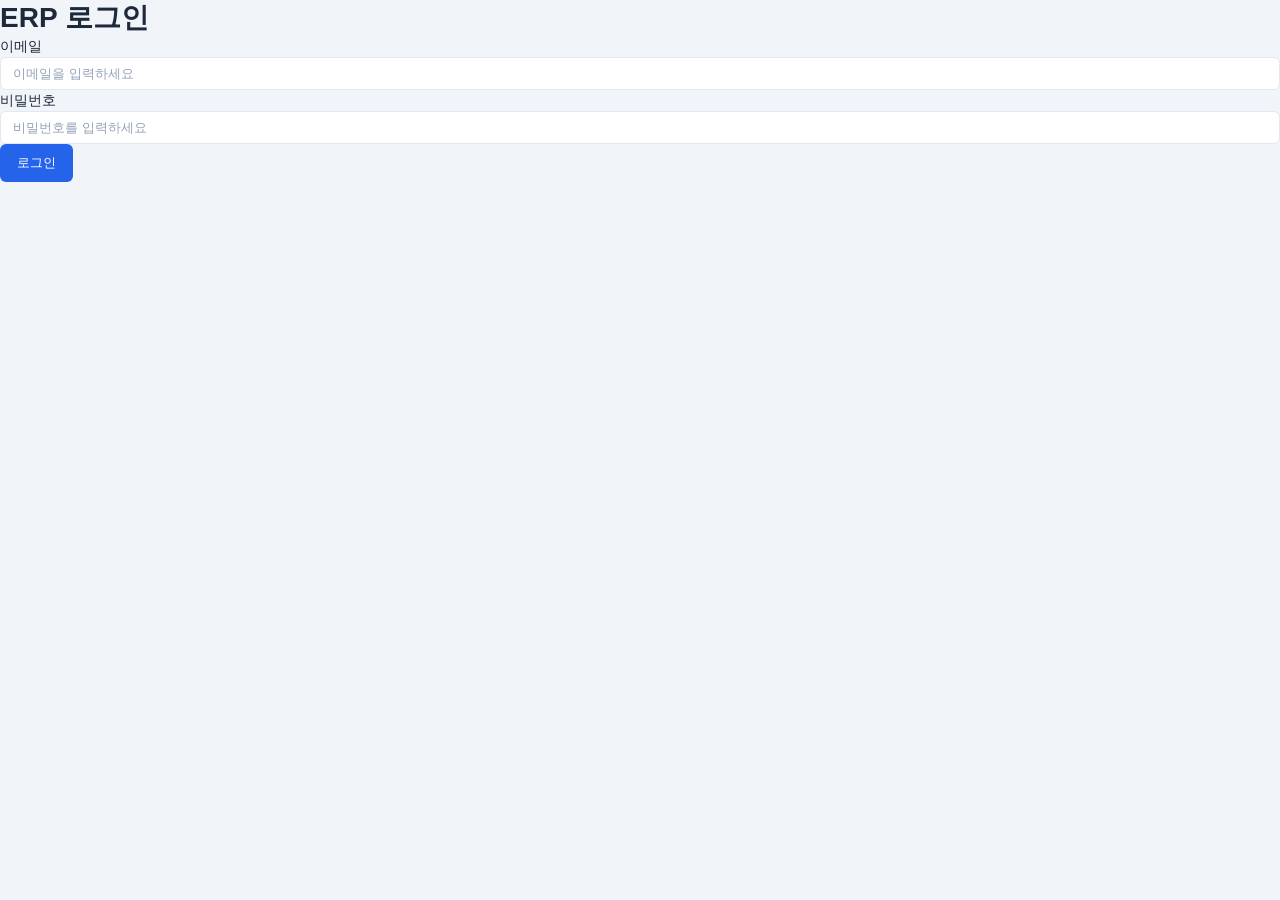
==== pages/index.html @ 7d4501e5 "feat: 문서 관리 시스템 초기 구현 - 엑셀 파일 업로드/임시저장/최종본 관리 기능 - AI 채팅 (Anthropic API 연동) - AI 마법사 (PPT 슬라이드, 결재 문" ====
<!DOCTYPE html>
<html lang="ko">
<head>
  <meta charset="UTF-8">
  <meta name="viewport" content="width=device-width, initial-scale=1.0">
  <title>ERP 시스템</title>
  <link rel="stylesheet" href="/public/css/base.css">
  <link rel="stylesheet" href="/public/css/layout.css">
  <link rel="stylesheet" href="/public/css/components.css">
</head>
<body>

<div class="app-container" id="app">
  <header class="app-header">
    <h1 class="app-header__title">ERP 대시보드</h1>
    <div class="app-header__actions">
      <button class="btn btn--secondary btn--sm" id="btn-logout">로그아웃</button>
    </div>
  </header>

  <aside class="sidebar-left">
    <div class="panel-header">
      <span class="panel-header__title">메뉴</span>
    </div>
    <div class="panel-body">
      <ul class="file-list">
        <li class="file-item">
          <span class="file-item__icon">📄</span>
          <a href="/pages/modules/document-manager/index.html"
            class="file-item__name">문서 관리</a>
        </li>
      </ul>
    </div>
  </aside>

  <main class="main-content">
    <div class="empty-state">
      <div class="empty-state__icon">🏠</div>
      <div class="empty-state__text">
        왼쪽 메뉴에서 모듈을 선택해주세요
      </div>
    </div>
  </main>

  <aside class="sidebar-right">
    <div class="panel-header">
      <span class="panel-header__title">알림</span>
    </div>
    <div class="panel-body">
      <div class="empty-state">
        <div class="empty-state__text">새로운 알림이 없습니다</div>
      </div>
    </div>
  </aside>
</div>

<div class="toast-container"></div>

<script type="module">
  import { isLoggedIn, logout } from '/public/js/core/auth.js';

  if (!isLoggedIn()) {
    window.location.href = '/pages/login.html';
  }

  document.getElementById('btn-logout')
    .addEventListener('click', () => logout());
</script>

</body>
</html>
---- public/css/base.css ----
/* ===== Reset & Box Model ===== */
*,
*::before,
*::after {
  margin: 0;
  padding: 0;
  box-sizing: border-box;
}

/* ===== CSS Variables ===== */
:root {
  /* Colors */
  --color-primary: #2563eb;
  --color-primary-hover: #1d4ed8;
  --color-primary-light: #dbeafe;
  --color-secondary: #64748b;
  --color-success: #16a34a;
  --color-success-light: #dcfce7;
  --color-danger: #dc2626;
  --color-danger-light: #fee2e2;
  --color-warning: #f59e0b;
  --color-warning-light: #fef3c7;
  --color-info: #0ea5e9;

  /* Grays */
  --color-bg: #f1f5f9;
  --color-surface: #ffffff;
  --color-border: #e2e8f0;
  --color-border-hover: #cbd5e1;
  --color-text: #1e293b;
  --color-text-secondary: #64748b;
  --color-text-muted: #94a3b8;

  /* Typography */
  --font-family: 'Pretendard', -apple-system, BlinkMacSystemFont,
    'Segoe UI', Roboto, sans-serif;
  --font-size-xs: 0.75rem;
  --font-size-sm: 0.8125rem;
  --font-size-base: 0.875rem;
  --font-size-md: 1rem;
  --font-size-lg: 1.125rem;
  --font-size-xl: 1.25rem;
  --font-size-2xl: 1.5rem;

  /* Spacing */
  --space-1: 0.25rem;
  --space-2: 0.5rem;
  --space-3: 0.75rem;
  --space-4: 1rem;
  --space-5: 1.25rem;
  --space-6: 1.5rem;
  --space-8: 2rem;

  /* Radius */
  --radius-sm: 4px;
  --radius-md: 6px;
  --radius-lg: 8px;
  --radius-xl: 12px;

  /* Shadows */
  --shadow-sm: 0 1px 2px rgba(0, 0, 0, 0.05);
  --shadow-md: 0 4px 6px -1px rgba(0, 0, 0, 0.1);
  --shadow-lg: 0 10px 15px -3px rgba(0, 0, 0, 0.1);

  /* Transitions */
  --transition-fast: 150ms ease;
  --transition-base: 200ms ease;
}

/* ===== Base Typography ===== */
html {
  font-size: 16px;
  -webkit-font-smoothing: antialiased;
  -moz-osx-font-smoothing: grayscale;
}

body {
  font-family: var(--font-family);
  font-size: var(--font-size-base);
  line-height: 1.5;
  color: var(--color-text);
  background-color: var(--color-bg);
}

h1, h2, h3, h4, h5, h6 {
  font-weight: 600;
  line-height: 1.3;
}

a {
  color: var(--color-primary);
  text-decoration: none;
}

a:hover {
  text-decoration: underline;
}

/* ===== Scrollbar ===== */
::-webkit-scrollbar {
  width: 6px;
  height: 6px;
}

::-webkit-scrollbar-track {
  background: transparent;
}

::-webkit-scrollbar-thumb {
  background: var(--color-border-hover);
  border-radius: 3px;
}

::-webkit-scrollbar-thumb:hover {
  background: var(--color-secondary);
}

/* ===== Selection ===== */
::selection {
  background-color: var(--color-primary-light);
  color: var(--color-primary);
}

/* ===== Utility Classes ===== */
.hidden {
  display: none !important;
}

.sr-only {
  position: absolute;
  width: 1px;
  height: 1px;
  padding: 0;
  margin: -1px;
  overflow: hidden;
  clip: rect(0, 0, 0, 0);
  white-space: nowrap;
  border-width: 0;
}

.truncate {
  overflow: hidden;
  text-overflow: ellipsis;
  white-space: nowrap;
}
---- public/css/layout.css ----
/* ===== Full Screen Layout ===== */
.app-container {
  display: grid;
  grid-template-columns: 280px 1fr 300px;
  grid-template-rows: 56px 1fr;
  grid-template-areas:
    "header header header"
    "sidebar-left main sidebar-right";
  height: 100vh;
  overflow: hidden;
}

/* ===== Header ===== */
.app-header {
  grid-area: header;
  display: flex;
  align-items: center;
  justify-content: space-between;
  padding: 0 var(--space-6);
  background-color: var(--color-surface);
  border-bottom: 1px solid var(--color-border);
  z-index: 10;
}

.app-header__title {
  font-size: var(--font-size-lg);
  font-weight: 700;
  color: var(--color-text);
}

.app-header__actions {
  display: flex;
  align-items: center;
  gap: var(--space-3);
}

/* ===== Left Sidebar (AI Chat) ===== */
.sidebar-left {
  grid-area: sidebar-left;
  display: flex;
  flex-direction: column;
  background-color: var(--color-surface);
  border-right: 1px solid var(--color-border);
  overflow: hidden;
}

/* ===== Main Content ===== */
.main-content {
  grid-area: main;
  display: flex;
  flex-direction: column;
  overflow: hidden;
  background-color: var(--color-bg);
}

/* ===== Right Sidebar (File Manager + Checklist) ===== */
.sidebar-right {
  grid-area: sidebar-right;
  display: flex;
  flex-direction: column;
  background-color: var(--color-surface);
  border-left: 1px solid var(--color-border);
  overflow: hidden;
}

/* ===== Panel Header ===== */
.panel-header {
  display: flex;
  align-items: center;
  justify-content: space-between;
  padding: var(--space-3) var(--space-4);
  border-bottom: 1px solid var(--color-border);
  flex-shrink: 0;
}

.panel-header__title {
  font-size: var(--font-size-sm);
  font-weight: 600;
  color: var(--color-text);
  text-transform: uppercase;
  letter-spacing: 0.05em;
}

/* ===== Panel Body ===== */
.panel-body {
  flex: 1;
  overflow-y: auto;
  padding: var(--space-3);
}

/* ===== Tab Navigation ===== */
.tab-nav {
  display: flex;
  border-bottom: 1px solid var(--color-border);
  flex-shrink: 0;
}

.tab-nav__item {
  flex: 1;
  padding: var(--space-3) var(--space-4);
  font-size: var(--font-size-sm);
  font-weight: 500;
  color: var(--color-text-secondary);
  background: none;
  border: none;
  border-bottom: 2px solid transparent;
  cursor: pointer;
  text-align: center;
  transition: color var(--transition-fast), border-color var(--transition-fast);
}

.tab-nav__item:hover {
  color: var(--color-text);
}

.tab-nav__item.is-active {
  color: var(--color-primary);
  border-bottom-color: var(--color-primary);
}

/* ===== Tab Content ===== */
.tab-content {
  flex: 1;
  overflow: hidden;
  display: flex;
  flex-direction: column;
}

.tab-pane {
  display: none;
  flex: 1;
  flex-direction: column;
  overflow: hidden;
}

.tab-pane.is-active {
  display: flex;
}

/* ===== Excel Area ===== */
.excel-area {
  flex: 1;
  display: flex;
  flex-direction: column;
  overflow: hidden;
}

.excel-toolbar {
  display: flex;
  align-items: center;
  gap: var(--space-2);
  padding: var(--space-2) var(--space-4);
  background-color: var(--color-surface);
  border-bottom: 1px solid var(--color-border);
  flex-shrink: 0;
}

.excel-sheet-wrapper {
  flex: 1;
  overflow: auto;
  background-color: var(--color-surface);
}

/* ===== Resizable Panels ===== */
.split-horizontal {
  display: flex;
  flex-direction: column;
  height: 100%;
}

.split-horizontal__top {
  flex: 1;
  overflow: hidden;
  display: flex;
  flex-direction: column;
}

.split-horizontal__bottom {
  height: 200px;
  min-height: 100px;
  overflow: hidden;
  display: flex;
  flex-direction: column;
  border-top: 1px solid var(--color-border);
}

/* ===== Right Sidebar Split ===== */
.sidebar-right__section {
  flex: 1;
  display: flex;
  flex-direction: column;
  overflow: hidden;
  min-height: 0;
}

.sidebar-right__section + .sidebar-right__section {
  border-top: 2px solid var(--color-border);
}
---- public/css/components.css ----
/* ===== Buttons ===== */
.btn {
  display: inline-flex;
  align-items: center;
  justify-content: center;
  gap: var(--space-2);
  padding: var(--space-2) var(--space-4);
  font-family: var(--font-family);
  font-size: var(--font-size-sm);
  font-weight: 500;
  line-height: 1.5;
  border: 1px solid transparent;
  border-radius: var(--radius-md);
  cursor: pointer;
  transition: all var(--transition-fast);
  white-space: nowrap;
}

.btn:disabled {
  opacity: 0.5;
  cursor: not-allowed;
}

.btn--primary {
  background-color: var(--color-primary);
  color: #fff;
}

.btn--primary:hover:not(:disabled) {
  background-color: var(--color-primary-hover);
}

.btn--secondary {
  background-color: var(--color-surface);
  color: var(--color-text);
  border-color: var(--color-border);
}

.btn--secondary:hover:not(:disabled) {
  background-color: var(--color-bg);
  border-color: var(--color-border-hover);
}

.btn--danger {
  background-color: var(--color-danger);
  color: #fff;
}

.btn--danger:hover:not(:disabled) {
  background-color: #b91c1c;
}

.btn--success {
  background-color: var(--color-success);
  color: #fff;
}

.btn--success:hover:not(:disabled) {
  background-color: #15803d;
}

.btn--sm {
  padding: var(--space-1) var(--space-2);
  font-size: var(--font-size-xs);
}

.btn--icon {
  padding: var(--space-2);
  min-width: 32px;
  min-height: 32px;
}

/* ===== Form Elements ===== */
.form-input {
  width: 100%;
  padding: var(--space-2) var(--space-3);
  font-family: var(--font-family);
  font-size: var(--font-size-sm);
  color: var(--color-text);
  background-color: var(--color-surface);
  border: 1px solid var(--color-border);
  border-radius: var(--radius-md);
  transition: border-color var(--transition-fast);
}

.form-input:focus {
  outline: none;
  border-color: var(--color-primary);
  box-shadow: 0 0 0 3px rgba(37, 99, 235, 0.1);
}

.form-input::placeholder {
  color: var(--color-text-muted);
}

.form-textarea {
  resize: vertical;
  min-height: 80px;
}

/* ===== Modal ===== */
.modal-overlay {
  position: fixed;
  top: 0;
  left: 0;
  right: 0;
  bottom: 0;
  background-color: rgba(0, 0, 0, 0.5);
  display: flex;
  align-items: center;
  justify-content: center;
  z-index: 100;
  opacity: 0;
  pointer-events: none;
  transition: opacity var(--transition-base);
}

.modal-overlay.is-open {
  opacity: 1;
  pointer-events: auto;
}

.modal {
  background-color: var(--color-surface);
  border-radius: var(--radius-xl);
  box-shadow: var(--shadow-lg);
  width: 90%;
  max-width: 500px;
  max-height: 90vh;
  overflow: auto;
  transform: translateY(10px);
  transition: transform var(--transition-base);
}

.modal-overlay.is-open .modal {
  transform: translateY(0);
}

.modal__header {
  display: flex;
  align-items: center;
  justify-content: space-between;
  padding: var(--space-4) var(--space-6);
  border-bottom: 1px solid var(--color-border);
}

.modal__title {
  font-size: var(--font-size-md);
  font-weight: 600;
}

.modal__close {
  background: none;
  border: none;
  font-size: var(--font-size-xl);
  color: var(--color-text-secondary);
  cursor: pointer;
  padding: var(--space-1);
  line-height: 1;
}

.modal__body {
  padding: var(--space-6);
}

.modal__footer {
  display: flex;
  justify-content: flex-end;
  gap: var(--space-3);
  padding: var(--space-4) var(--space-6);
  border-top: 1px solid var(--color-border);
}

/* ===== Large Modal ===== */
.modal--lg {
  max-width: 900px;
}

.modal--full {
  max-width: 95vw;
  max-height: 95vh;
  width: 95vw;
  height: 95vh;
}

/* ===== Toast ===== */
.toast-container {
  position: fixed;
  top: var(--space-4);
  right: var(--space-4);
  z-index: 200;
  display: flex;
  flex-direction: column;
  gap: var(--space-2);
}

.toast {
  display: flex;
  align-items: center;
  gap: var(--space-3);
  padding: var(--space-3) var(--space-4);
  background-color: var(--color-surface);
  border-radius: var(--radius-md);
  box-shadow: var(--shadow-md);
  border-left: 4px solid var(--color-info);
  min-width: 280px;
  animation: toast-in 0.3s ease;
}

.toast.is-removing {
  animation: toast-out 0.3s ease forwards;
}

.toast--success {
  border-left-color: var(--color-success);
}

.toast--error {
  border-left-color: var(--color-danger);
}

.toast--warning {
  border-left-color: var(--color-warning);
}

@keyframes toast-in {
  from { opacity: 0; transform: translateX(100%); }
  to { opacity: 1; transform: translateX(0); }
}

@keyframes toast-out {
  from { opacity: 1; transform: translateX(0); }
  to { opacity: 0; transform: translateX(100%); }
}

/* ===== File List ===== */
.file-list {
  list-style: none;
}

.file-item {
  display: flex;
  align-items: center;
  gap: var(--space-2);
  padding: var(--space-2) var(--space-3);
  border-radius: var(--radius-md);
  cursor: pointer;
  transition: background-color var(--transition-fast);
}

.file-item:hover {
  background-color: var(--color-bg);
}

.file-item.is-selected {
  background-color: var(--color-primary-light);
}

.file-item__icon {
  width: 20px;
  height: 20px;
  flex-shrink: 0;
  color: var(--color-success);
}

.file-item__name {
  flex: 1;
  font-size: var(--font-size-sm);
  overflow: hidden;
  text-overflow: ellipsis;
  white-space: nowrap;
}

.file-item__date {
  font-size: var(--font-size-xs);
  color: var(--color-text-muted);
  flex-shrink: 0;
}

.file-item__actions {
  display: flex;
  gap: var(--space-1);
  opacity: 0;
  transition: opacity var(--transition-fast);
}

.file-item:hover .file-item__actions {
  opacity: 1;
}

/* ===== Excel Table ===== */
.excel-table {
  width: 100%;
  border-collapse: collapse;
  font-size: var(--font-size-sm);
}

.excel-table th,
.excel-table td {
  padding: var(--space-1) var(--space-2);
  border: 1px solid var(--color-border);
  text-align: left;
  min-width: 80px;
  max-width: 200px;
  overflow: hidden;
  text-overflow: ellipsis;
  white-space: nowrap;
}

.excel-table th {
  background-color: var(--color-bg);
  font-weight: 600;
  position: sticky;
  top: 0;
  z-index: 1;
}

.excel-table .row-header {
  background-color: var(--color-bg);
  font-weight: 500;
  color: var(--color-text-secondary);
  text-align: center;
  width: 40px;
  min-width: 40px;
}

.excel-table td.is-editing {
  padding: 0;
  background-color: var(--color-primary-light);
}

.excel-table td.is-editing .cell-input {
  width: 100%;
  height: 100%;
  padding: var(--space-1) var(--space-2);
  border: 2px solid var(--color-primary);
  font-family: var(--font-family);
  font-size: var(--font-size-sm);
  background: #fff;
}

/* ===== Chat ===== */
.chat-messages {
  flex: 1;
  overflow-y: auto;
  padding: var(--space-3);
  display: flex;
  flex-direction: column;
  gap: var(--space-3);
}

.chat-bubble {
  max-width: 85%;
  padding: var(--space-3);
  border-radius: var(--radius-lg);
  font-size: var(--font-size-sm);
  line-height: 1.6;
  word-break: break-word;
}

.chat-bubble--user {
  align-self: flex-end;
  background-color: var(--color-primary);
  color: #fff;
  border-bottom-right-radius: var(--radius-sm);
}

.chat-bubble--ai {
  align-self: flex-start;
  background-color: var(--color-bg);
  color: var(--color-text);
  border-bottom-left-radius: var(--radius-sm);
}

.chat-input-area {
  display: flex;
  gap: var(--space-2);
  padding: var(--space-3);
  border-top: 1px solid var(--color-border);
  flex-shrink: 0;
}

.chat-input-area .form-input {
  flex: 1;
}

/* ===== Loading Spinner ===== */
.spinner {
  display: inline-block;
  width: 20px;
  height: 20px;
  border: 2px solid var(--color-border);
  border-top-color: var(--color-primary);
  border-radius: 50%;
  animation: spin 0.6s linear infinite;
}

@keyframes spin {
  to { transform: rotate(360deg); }
}

/* ===== Badge ===== */
.badge {
  display: inline-flex;
  align-items: center;
  padding: 2px var(--space-2);
  font-size: var(--font-size-xs);
  font-weight: 500;
  border-radius: 9999px;
}

.badge--info {
  background-color: var(--color-primary-light);
  color: var(--color-primary);
}

.badge--success {
  background-color: var(--color-success-light);
  color: var(--color-success);
}

.badge--warning {
  background-color: var(--color-warning-light);
  color: var(--color-warning);
}

/* ===== Empty State ===== */
.empty-state {
  display: flex;
  flex-direction: column;
  align-items: center;
  justify-content: center;
  padding: var(--space-8);
  color: var(--color-text-muted);
  text-align: center;
  gap: var(--space-2);
}

.empty-state__icon {
  font-size: 2rem;
  opacity: 0.5;
}

.empty-state__text {
  font-size: var(--font-size-sm);
}

/* ===== Checklist ===== */
.checklist {
  list-style: none;
}

.checklist__item {
  display: flex;
  align-items: center;
  gap: var(--space-2);
  padding: var(--space-2) 0;
  font-size: var(--font-size-sm);
  border-bottom: 1px solid var(--color-border);
}

.checklist__item:last-child {
  border-bottom: none;
}

.checklist__checkbox {
  width: 16px;
  height: 16px;
  accent-color: var(--color-primary);
}
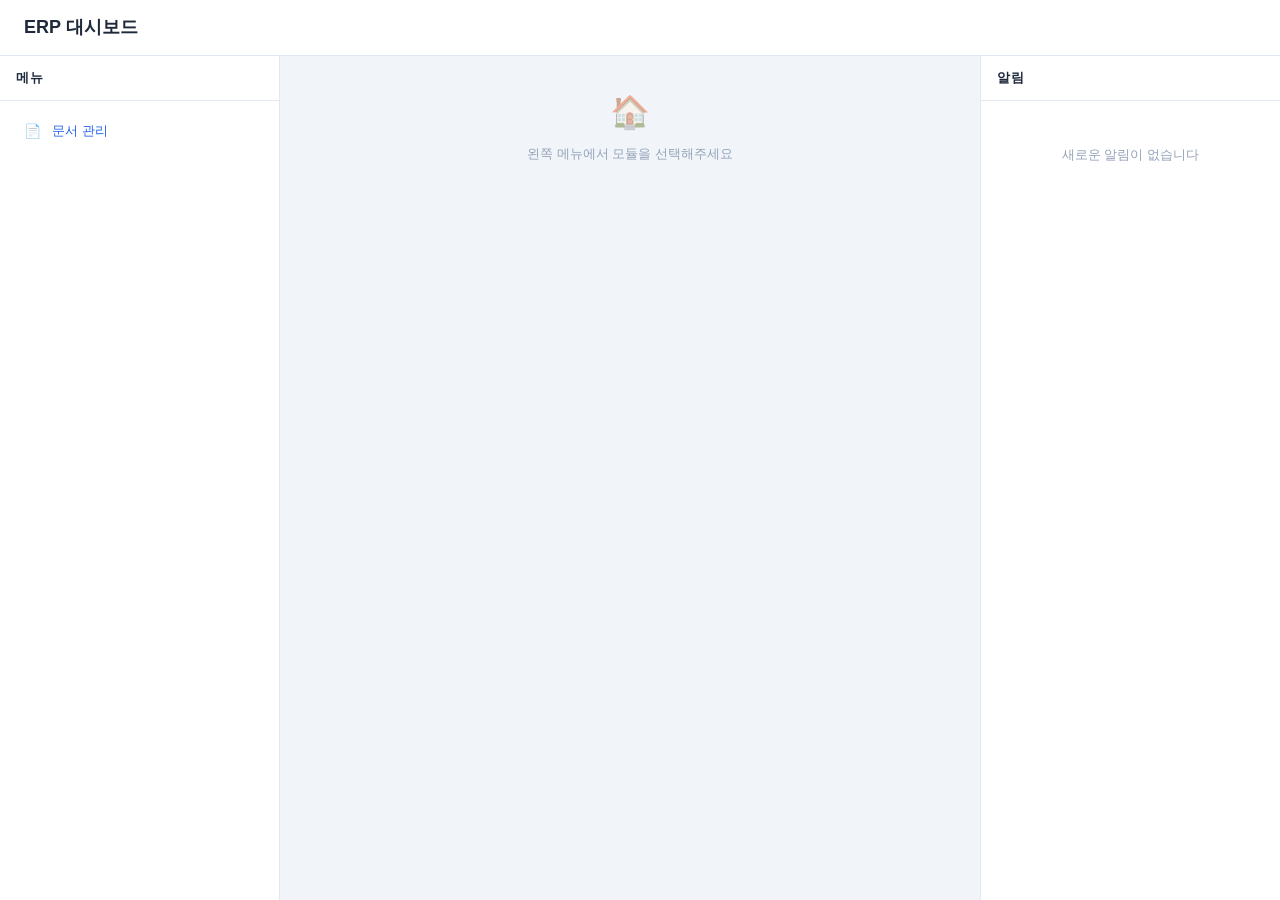
==== commit 09201078: "remove login/auth: delete auth endpoints, login page, JWT dependency - Delete api/auth/login.py, api" ====
--- a/pages/index.html
+++ b/pages/index.html
@@ -10,12 +10,9 @@
 </head>
 <body>
 
-<div class="app-container" id="app">
+<div class="app-container">
   <header class="app-header">
     <h1 class="app-header__title">ERP 대시보드</h1>
-    <div class="app-header__actions">
-      <button class="btn btn--secondary btn--sm" id="btn-logout">로그아웃</button>
-    </div>
   </header>
 
   <aside class="sidebar-left">
@@ -56,16 +53,5 @@
 
 <div class="toast-container"></div>
 
-<script type="module">
-  import { isLoggedIn, logout } from '/public/js/core/auth.js';
-
-  if (!isLoggedIn()) {
-    window.location.href = '/pages/login.html';
-  }
-
-  document.getElementById('btn-logout')
-    .addEventListener('click', () => logout());
-</script>
-
 </body>
 </html>
